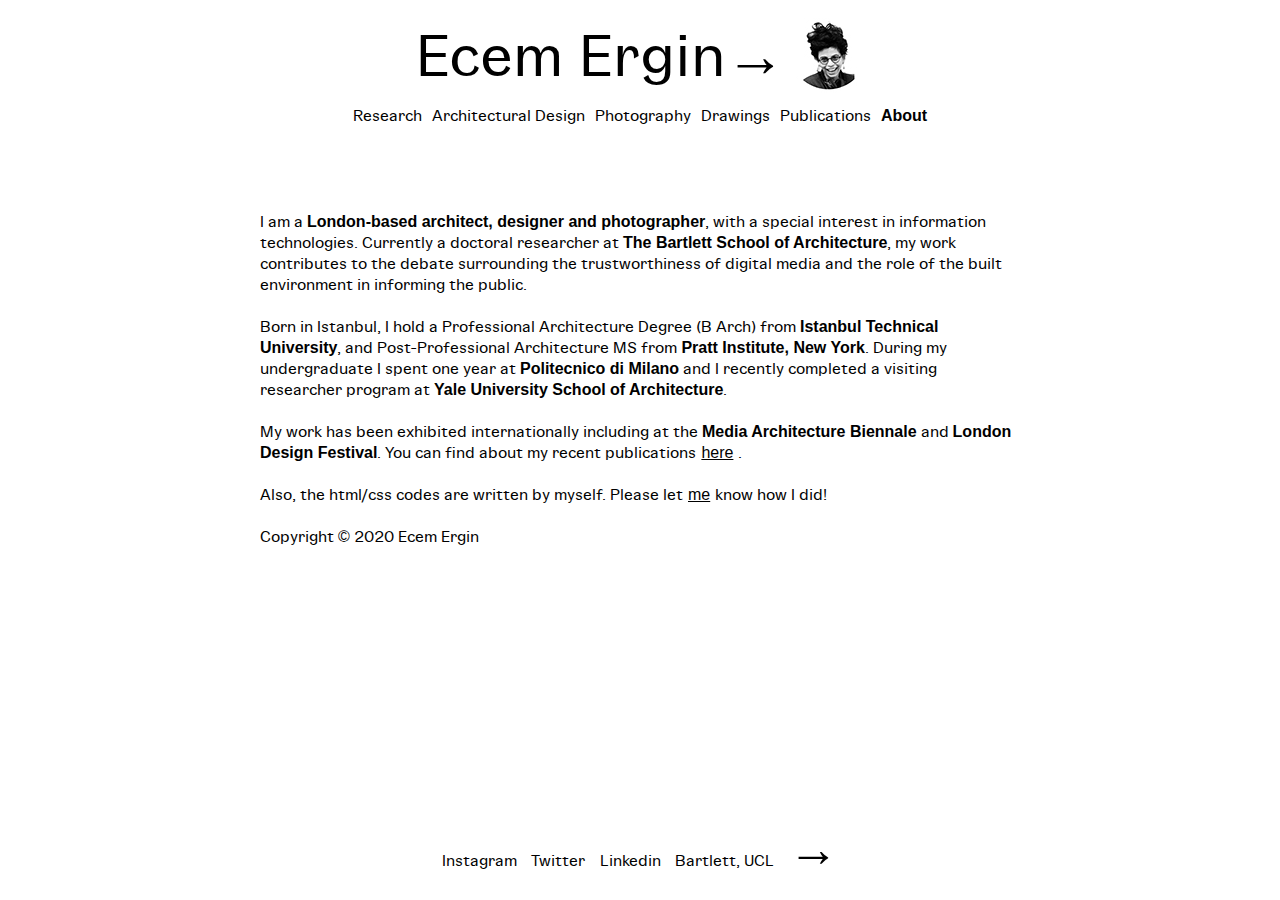
==== About.html @ 627b0d42 "Update About.html" ====
<!DOCTYPE html>
<html lang='en'>
  <head>
    <link rel="icon" type="image/gif/png" href="ecem_ergin.png">
    <meta charset='UTF-8'/>
    <title>Ecem Ergin</title>
    <link rel='stylesheet' href='styles_interior.css'/>
    <meta name="description" content="Ecem loves you">
  <meta name="keywords" content="Ecem Ergin, The Bartlett, Architecture">
  <meta name="author" content="Ecem Ergin">

<meta name="viewport" content="width=device-width, initial-scale=1.0">
  </head>
  <body>
<div class="page-container">
  <div class="content-wrap">
  <!--  <div class="copyright">
      <p>Copyright <span> 	&copy  </span>  2020 Ecem Ergin</p>
        </div>
        <div class="contact">
          <p> For prints please contact <a style='text-decoration: underline;'
            href="mailto:ecem.ergin.17@ucl.ac.uk?subject=feedback"> me</span></a> </p>
        </div>
        -->
    <div class='menu-container'>

       <div class='menu'>
         <div class="yazivefoto">
           <div class='login'>
               <a class="login" href="index.html"> Ecem Ergin&#8594; </a>
           </div>
           <div class="ecem">
             <a class="ecem" href='About.html'>
               <img src='ecem_ergin.jpg'>
             </a>
           </div>
         </div>

<div class="menu-items">

  <a class="item" href='Research.html' >Research</a>
  <a class="item" href='ArchDesign.html'>Architectural Design</a>
  <a class="item" href='Photography.html'>Photography</a>
  <a class="item" href='drawings.html'>Drawings</a>
 <a class="item" href='Publications.html'>Publications</a>
  <a class="item" href='About.html'>  <span style='font-weight: bold;'> About </span> </a>
  </div>
  </div>
  </div>

<div class="photo-grid-container">
<div class="bio">
<ul>
<li>
    I am a <b>London-based architect, designer and photographer</b>, with a special interest in information
    technologies. Currently a doctoral researcher at <b>The Bartlett School of Architecture</b>,
    my work contributes to the debate surrounding the trustworthiness of digital media
    and the role of the built environment in informing the public.
</br>
</br>
    Born in Istanbul, I hold a Professional Architecture Degree (B Arch)
     from <b>Istanbul Technical University</b>,
     and Post-Professional Architecture MS from <b>Pratt Institute, New York</b>.
     During my undergraduate I spent one year at <b>Politecnico di Milano</b> and I recently
     completed a visiting researcher program at <b>Yale University School of Architecture</b>.
<br>
<br>
     My work has been exhibited internationally including at the <b>Media Architecture Biennale</b>
     and <b>London Design Festival</b>. You can find about my recent publications<a style='text-decoration: underline;'href="Publications.html">here</span></a>.
<br>
<br>
</li>
<li>
 Also, the html/css codes are written by myself. Please let<a style='text-decoration: underline;'
   href="mailto:ecem.ergin.17@ucl.ac.uk?subject=feedback">me</span></a>know how I did!
   <br>
<br>
 Copyright <span> 	&copy  </span>  2020 Ecem Ergin
</li>
</ul>
</div>
</div>
</div>
<div class="footer-container">
<footer class="footer">
    <a class="item" href="http://www.instagram.com/art_ik_er" target="_blank">Instagram</a>
    <a class="item" href="https://twitter.com/ergin_ecem" target="_blank">Twitter</a>
    <a class="item" href="https://uk.linkedin.com/in/ecem-ergin-32a7b655" target="_blank">Linkedin</a>
    <a class="item"  href="https://www.ucl.ac.uk/bartlett/architecture/people/mphilphd-students/ecem-ergin"
     target="_blank">Bartlett, UCL</a>
    <a class="item" href="index.html"> <span style='font-size:50px;'>&#8594;</span> </a>
</footer>
</div>

<!---
  <address class="adres">

    The html and css codes were written by myself. Please let me know how I did:
    <i> ecem.ergin.17@ucl.ac.uk </i>

  </address>
-->

</div>

</body>
</html>
---- styles_interior.css ----
/* the whole page */

* {
  margin: 0;
  padding: 0;
  box-sizing: border-box;
  font-family: sans-serif;
}

::selection {
  background: lightgreen;
}

@font-face {
  font-family: 'gangster';
  src: url(fonts/gangstergrotesk-regular.woff);
  font-style: normal;
  font-weight: 100;
}
@font-face {
  font-family: 'gangster-bold';

  src: url(fonts/gangstergrotesk-bold.woff);
  font-style: normal;
  font-weight: 100;
}

html {
  font-family: "gangstergrotesk", "Bitstream Vera Serif", sans-serif;
}

a:link {
  color: black;
  text-decoration: none;
  padding: 5px;
}

a:visited{
  color: black;
  text-decoration: none;
  padding: 5px;
}

a:hover {
  background-color: lightgreen;
  padding: 5px;
}

 a:active {
  background-color: lightgreen;
  padding: 5px;
 }

.page-container{
  position: relative;
  min-height: 100vh;

}

.content-wrap {
  min-height: calc(100vh - 100px);
  padding-bottom: 100px;

}

.copyright {
font-family: gangster;
position: fixed;
left:0;
writing-mode: vertical-rl;
text-orientation: sideways-right;
padding-left: 5px;
top: 50%;
}

.contact {
  position: fixed;
  right:0;
  writing-mode: vertical-rl;
  text-orientation: sideways-right;
  padding-right: 5px;
  top: 50%;
}

ul {
  list-style-type: none;
}
li {
  font-family: gangster;
  z-index: -1;
    list-style-type: none;
}

em{
  font-size: 40px;
}
b.{
  font-family: gangster-bold;
}

p{
font-family: gangster;
  }

/* header */

.menu-container {
  color: black;
  background-color: none;  /* Blue */
  padding-top: 10px;
  padding-left: 0px;
  padding-right: 0px;
  display: flex;
  justify-content: space-between;
  overflow: hidden;
  max-width: 100%;
  flex-wrap: wrap;

}

.menu {
  max-width: 100%;
  width: 100vw;
  display: flex;
  justify-content: center;
  overflow: hidden;
  flex-wrap: wrap;
  text-decoration: none;
  flex-direction: column;

 padding-left: 20px;
 padding-right: 20px;
}

.menu-items {
  display: flex;
  flex-wrap: wrap;
  justify-content: center;
  text-decoration: none;
}

.item {
font-family: gangster;
padding: 10px;
}

a.item:link {
  text-decoration: none;
  color: black;
}

a.item:visited {
  text-decoration: none;
  color: black;
}

a.item:hover {
  text-decoration: none;
  color: black;
  background-color: lightgreen;
}

.yazivefoto {
  max-width: 100%;
  height: auto;
  margin: auto;
  padding-left: 20px;
  padding-right: 20px;
  display: flex;
  justify-content: center;
  align-self: center;
}

.ecem {
  display: flex;
  justify-content: center;
  max-width: 100%;
  height: auto;
  align-self: center;
  align-items: baseline;
}

a.ecem:link {
  border: 3px;
  border-color: black;
}

a.ecem:hover {
  border: 30px;
  border-color: lightgreen;
  content: url('bio.jpg');
}

.login {
  font-family: gangster;
  display: flex;
  justify-content: center;
  max-width: 100%;
  height: auto;
  align-self: center;
  align-items: baseline;
  font-size: 60px;
}

a.login:link {
  text-decoration: none;
  color: black;
}

a.login:visited {
  text-decoration: none;
  color: black;
}

a.login:hover {
  text-decoration: none;
  background-color: lightgreen;
}


/* body */

.bio {
  font-family: gangster;
  width: 800px;
  padding-top: 50px;
  padding-right: 20px;
  padding-left: 20px;
  height: auto;
  display: flex;
  justify-content: flex-start;
  font-style: normal;
}

.body-publications {
  display: flex;
  flex-wrap: wrap;
}

.image-publications {
display: flex;
flex-wrap: wrap;
}

.sideimage-container{
position: relative;
padding: 30px;
max-height: 500px;
max-width: 100%;
height: auto;
margin: auto;
}

.photo-grid-research {
  width: 100%;
  display: flex;
  justify-content: center;
  flex-wrap: wrap;
  flex-direction: row;
  align-items: center;
}

.photo-grid-item {
  margin: 5px;
  width: 299px;
  height: 299px;
  overflow: hidden;
}

.photo-grid-container {
  display: flex;
  justify-content: center;
  align-self: center;
  padding-bottom: 0px;
  overflow: hidden;

  padding-top: 30px;
}

.photo-grid {
  max-width: 100%;
  display: flex;
  justify-content: center;
  flex-wrap: wrap;
  flex-direction: row;
  align-self: center;
 }

.photo-grid-item {
  margin-top: 30px;
  margin: 5px;
  width: 299px;
  height: 299px;
  overflow: hidden;
}

.arrow-container {
  position: fixed;
  align-items: baseline;
  width: 100%;
  height: 100vh;
  padding: 10px;
}

.button {
  z-index: 3;
}

.w3-btn,.w3-button{
  position: relative;
  border:none;
  padding:30px 16px;
  vertical-align:middle;
  overflow:hidden;
  text-decoration:none;
  color:inherit;
  background-color:inherit;
  text-align:center;
  cursor:pointer;
  z-index: 3;
}

.w3-black,.w3-hover-black:hover{
  color:#fff!important;
  background-color:#000!important;
  z-index: 3;
}

.w3-display-right{
position:absolute;
top:30%;
right:0;
z-index: 3;
 margin-right: 0px;
}

.w3-display-left{
  position:absolute;
  top:30%;
  left:0;
  z-index: 3;
  margin-left: 0px;
}

.slide-container {
display: flex;
justify-content: space-around;
flex-wrap: wrap;

}

.mySlides{
display: flex;
justify-content: space-around;
max-width: 100%; /*or whatever you choose*/
height: auto;
margin: auto;
}

.mySlides img {
display: block;
margin: auto;
width: auto;
max-width: 100%;
height: auto;
max-height: 500px; /*actual image width*/
margin: auto; /*optional centering of image*/
z-index: -1;
}

.body-publications {
  display: flex;
  flex-wrap: wrap;
  justify-content: center;
  max-height: 400px;
}

.image-publications {
  display: flex;
  justify-content: center;
  flex-direction: row;
  max-width: 100%;
  padding-left: 30px;
  padding-right: 30px;
  height: auto;
  overflow: hidden;
  flex-shrink: 3;
}

.links {
  display: flex;
  justify-content: center;
  flex-direction: column;
  flex-wrap: wrap;
  align-items: left;
  padding: 20px;
  overflow: auto;
  margin-top: 10px;
  }

.research-container {
display: flex;
justify-content: space-around;
max-width: 100%;
height: auto;
margin: auto;
flex-wrap: wrap;
align-items: baseline;
flex-direction: column;
}

.figure {
display: flex;
justify-content: center;
max-width: 100%;
align-items: center;
height: auto;
margin: auto;
padding-left: 0px;
padding-right: 0px;
padding-bottom: 20px;
}

.explanation {
display: flex;
justify-content: space-around;
max-width: 100%;
max-width: 900px;
height: auto;
margin:auto;
flex-direction: column;
padding-left: 20px;
padding-right: 20px;
}

.explanation-design {
display: flex;
justify-content: space-around;
max-width: 100%;
max-width: 900px;
height: auto;
margin: auto;
flex-direction: row;
padding-left: 20px;
padding-right: 20px;
padding-bottom: 10px;
}

.arch-design {
display: flex;
justify-content: space-around;
max-width: 100%;
max-width: 600px;
height: auto;
margin: auto;
padding-left: 0px;
padding-right: 0px;
padding-top: 0px;
padding-bottom: 10px;
}




/* footer */
.footer-container {
  display: flex;
  flex-wrap: wrap;
  justify-content: center;

}

.footer {
  position: absolute;
  bottom: 0;
  width: 100%;
  text-align: center;
  height: 100px;
  flex-shrink: 0;
  padding-top: 20px;

}



.footer-item {
  display: flex;
  justify-content: center;
}

 .adres {
  display: inline-block;
  justify-content: center;
 }

 /* Mobile Styles */
 @media only screen and (max-width: 400px) {




 }

 /* Tablet Styles */
 @media only screen and (min-width: 401px) and (max-width: 960px) {
   body {

   }
 }

 /* Desktop Styles */
 @media only screen and (min-width: 961px) {
   body {

   }
 }
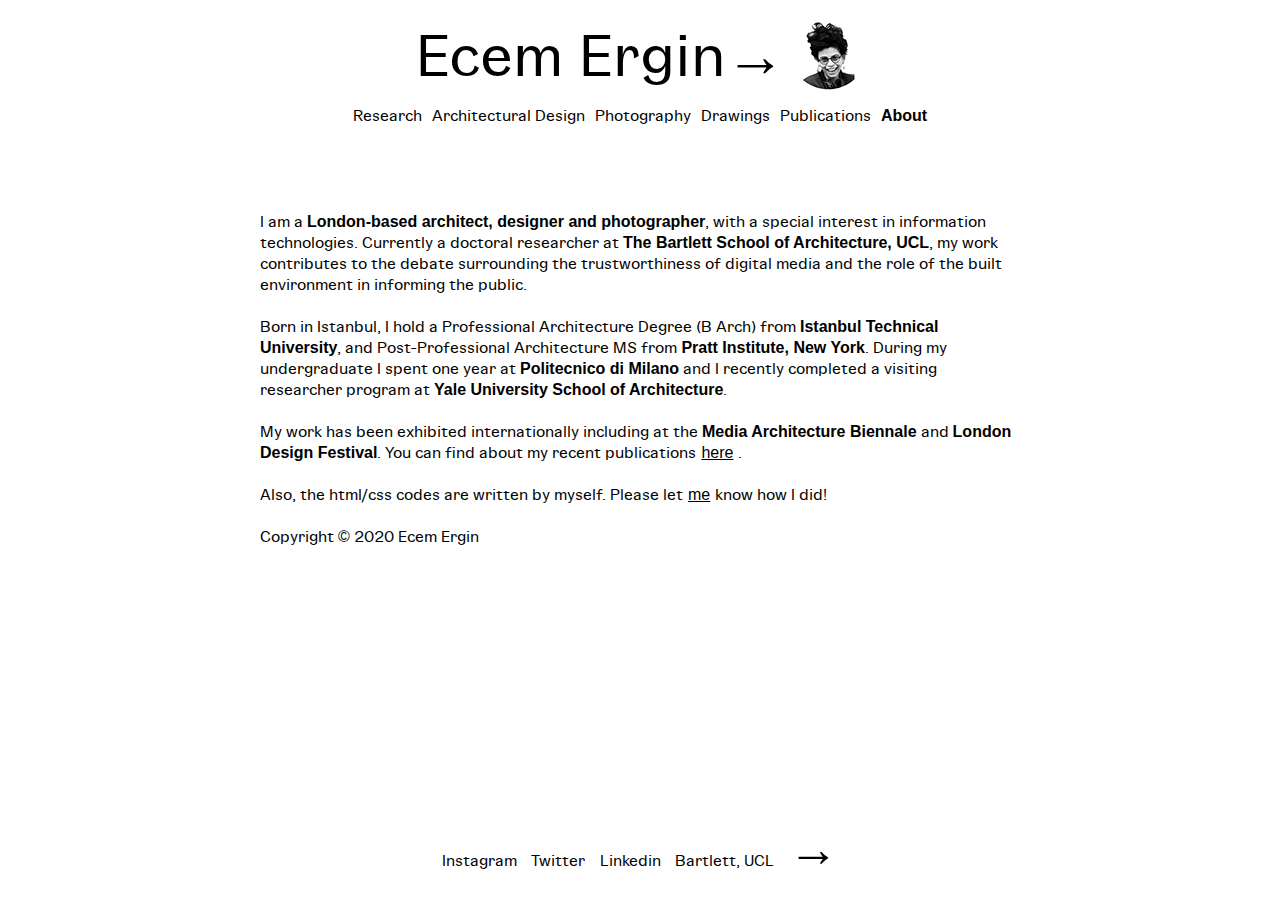
==== commit eec374d6: "Update About.html" ====
--- a/About.html
+++ b/About.html
@@ -53,7 +53,7 @@
 <ul>
 <li>
     I am a <b>London-based architect, designer and photographer</b>, with a special interest in information
-    technologies. Currently a doctoral researcher at <b>The Bartlett School of Architecture</b>,
+    technologies. Currently a doctoral researcher at <b>The Bartlett School of Architecture, UCL</b>,
     my work contributes to the debate surrounding the trustworthiness of digital media
     and the role of the built environment in informing the public.
 </br>
--- a/styles_interior.css
+++ b/styles_interior.css
@@ -498,15 +498,101 @@
  @media only screen and (max-width: 400px) {
 
 
-
-
+   .login {
+     font-family: gangster;
+     display: flex;
+     justify-content: center;
+     max-width: 100%;
+     height: auto;
+     align-self: center;
+     align-items: baseline;
+     font-size: 30px;
+   }
+
+   a.login:link {
+     text-decoration: none;
+     color: black;
+   }
+
+   a.login:visited {
+     text-decoration: none;
+     color: black;
+   }
+
+   a.login:hover {
+     text-decoration: none;
+     background-color: lightgreen;
+   }
+
+   .bio {
+     font-family: gangster;
+     width: 800px;
+     padding-top: 0px;
+     padding-right: 20px;
+     padding-left: 20px;
+     height: auto;
+     display: flex;
+     justify-content: flex-start;
+     font-style: normal;
+   }
+   .photo-grid-container {
+     display: flex;
+     justify-content: center;
+     align-self: center;
+     padding-bottom: 0px;
+     overflow: hidden;
+     padding-top: 0px;
+   }
  }
 
  /* Tablet Styles */
- @media only screen and (min-width: 401px) and (max-width: 960px) {
-   body {
-
-   }
+ @media only screen and (min-width: 401px) and (max-width: 1200px) {
+
+      .login {
+        font-family: gangster;
+        display: flex;
+        justify-content: center;
+        max-width: 100%;
+        height: auto;
+        align-self: center;
+        align-items: baseline;
+        font-size: 30px;
+      }
+
+      a.login:link {
+        text-decoration: none;
+        color: black;
+      }
+
+      a.login:visited {
+        text-decoration: none;
+        color: black;
+      }
+
+      a.login:hover {
+        text-decoration: none;
+        background-color: lightgreen;
+      }
+
+      .bio {
+        font-family: gangster;
+        width: 800px;
+        padding-top: 0px;
+        padding-right: 20px;
+        padding-left: 20px;
+        height: auto;
+        display: flex;
+        justify-content: flex-start;
+        font-style: normal;
+      }
+      .photo-grid-container {
+        display: flex;
+        justify-content: center;
+        align-self: center;
+        padding-bottom: 0px;
+        overflow: hidden;
+        padding-top: 0px;
+      }
  }
 
  /* Desktop Styles */
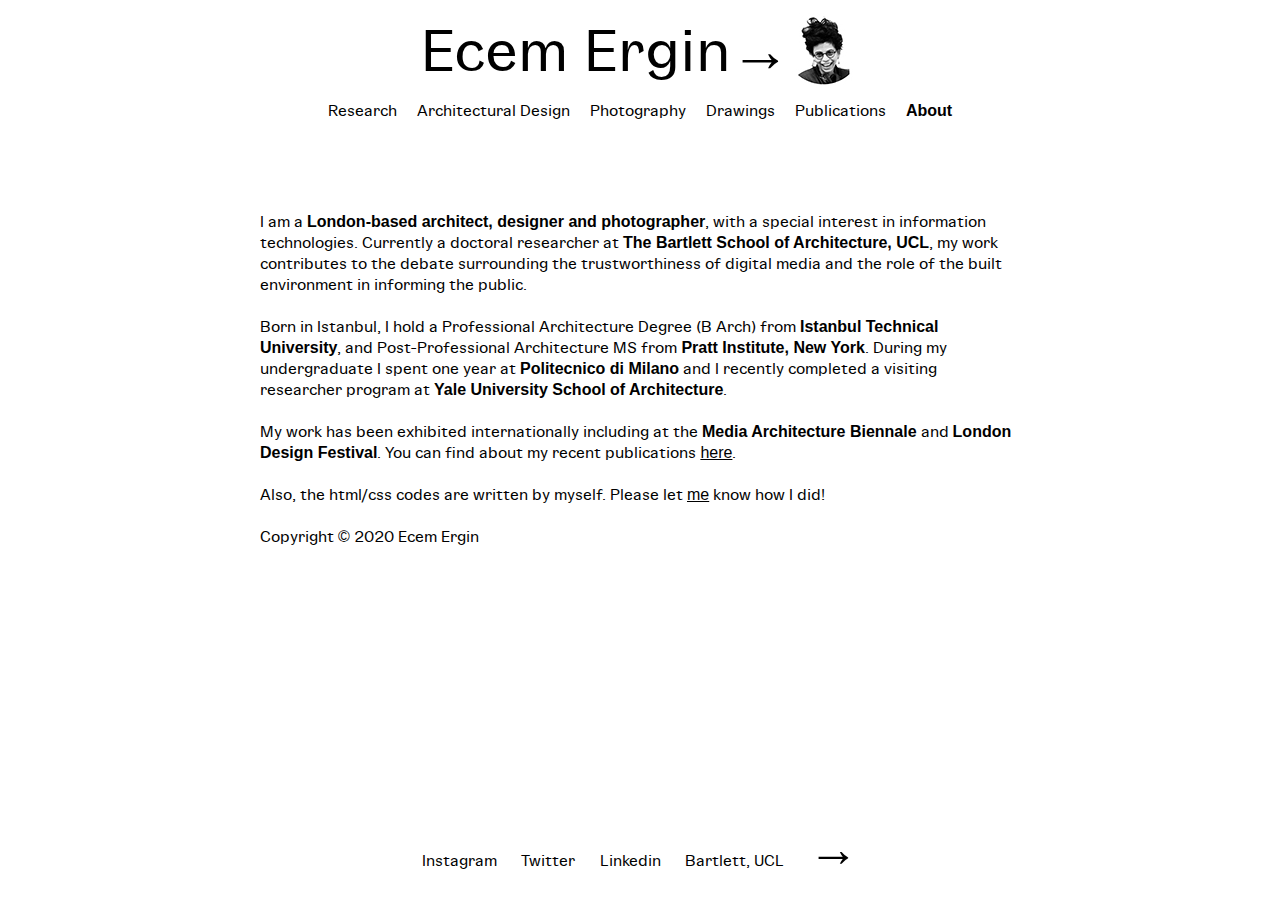
==== commit d34c581f: "yeni 20" ====
--- a/About.html
+++ b/About.html
@@ -66,13 +66,13 @@
 <br>
 <br>
      My work has been exhibited internationally including at the <b>Media Architecture Biennale</b>
-     and <b>London Design Festival</b>. You can find about my recent publications<a style='text-decoration: underline;'href="Publications.html">here</span></a>.
+     and <b>London Design Festival</b>. You can find about my recent publications <a class="in" style='text-decoration: underline; 'href="Publications.html">here</span></a>.
 <br>
 <br>
 </li>
 <li>
- Also, the html/css codes are written by myself. Please let<a style='text-decoration: underline;'
-   href="mailto:ecem.ergin.17@ucl.ac.uk?subject=feedback">me</span></a>know how I did!
+ Also, the html/css codes are written by myself. Please let <a class="in" style='text-decoration: underline;'
+   href="mailto:ecem.ergin.17@ucl.ac.uk?subject=feedback">me</span></a> know how I did!
    <br>
 <br>
  Copyright <span> 	&copy  </span>  2020 Ecem Ergin
--- a/styles_interior.css
+++ b/styles_interior.css
@@ -30,27 +30,52 @@
   font-family: "gangstergrotesk", "Bitstream Vera Serif", sans-serif;
 }
 
-a:link {
-  color: black;
-  text-decoration: none;
-  padding: 5px;
-}
-
-a:visited{
-  color: black;
-  text-decoration: none;
-  padding: 5px;
-}
-
-a:hover {
+
+a.links:link {
+  color: black;
+  text-decoration: none;
+
+}
+
+a.links:visited{
+  color: black;
+  text-decoration: none;
+
+}
+
+a.links:hover {
+
   background-color: lightgreen;
-  padding: 5px;
-}
-
- a:active {
-  background-color: lightgreen;
-  padding: 5px;
- }
+
+}
+
+ a.links:active {
+  background-color: lightgreen ;
+
+ }
+
+ a.links-main:link {
+   color: black;
+   text-decoration: none;
+
+ }
+
+ a.links-main:visited{
+   color: black;
+   text-decoration: none;
+
+ }
+
+ a.links-main:hover {
+
+   background-color: none;
+
+ }
+
+  a.links-main:active {
+   background-color: none ;
+
+  }
 
 .page-container{
   position: relative;
@@ -71,7 +96,7 @@
 writing-mode: vertical-rl;
 text-orientation: sideways-right;
 padding-left: 5px;
-top: 50%;
+bottom: 10%;
 }
 
 .contact {
@@ -80,7 +105,7 @@
   writing-mode: vertical-rl;
   text-orientation: sideways-right;
   padding-right: 5px;
-  top: 50%;
+  bottom: 10%;
 }
 
 ul {
@@ -203,6 +228,29 @@
   font-size: 60px;
 }
 
+.in {
+  padding: none;
+}
+
+a.in:link {
+  text-decoration: none;
+  color: black;
+}
+
+a.in:visited {
+  text-decoration: none;
+  color: black;
+}
+
+a.in:hover {
+  text-decoration: none;
+  background-color: lightgreen;
+}
+a.in:hover {
+  text-decoration: none;
+  background-color: lightgreen;
+}
+
 a.login:link {
   text-decoration: none;
   color: black;
@@ -217,7 +265,6 @@
   text-decoration: none;
   background-color: lightgreen;
 }
-
 
 /* body */
 
@@ -233,6 +280,16 @@
   font-style: normal;
 }
 
+.photo-instagram {
+  position: relative;
+  margin: : 0 auto;
+  padding-left: 10px;
+  padding-right: 10px;
+  padding-bottom: 10px;
+
+}
+
+
 .body-publications {
   display: flex;
   flex-wrap: wrap;
@@ -274,9 +331,11 @@
   align-self: center;
   padding-bottom: 0px;
   overflow: hidden;
-
+flex-wrap: wrap;
   padding-top: 30px;
 }
+
+
 
 .photo-grid {
   max-width: 100%;
@@ -287,8 +346,66 @@
   align-self: center;
  }
 
+ .photo-grid-container-main {
+   display: flex;
+   justify-content: center;
+   align-self: center;
+   padding-bottom: 0px;
+   overflow: hidden;
+   flex-wrap: wrap;
+   max-width: 100%;
+   height: auto;
+   margin: auto;
+   flex-direction: row;
+ }
+
+ .photo-grid-main {
+   padding-top: 30px;
+   max-width: 100%;
+   height: auto;
+   display: flex;
+   justify-content: center;
+   flex-wrap: wrap;
+   flex-direction: row;
+   align-self: center;
+  }
+
+  .photo-grid-item-main {
+
+     max-width: 100%;
+   height: auto;
+   display: flex;
+   justify-content: center;
+   flex-wrap: wrap;
+   flex-direction: row;
+   align-self: center;
+    overflow: hidden;
+  }
+
+
+.photo-grid-item-main img {
+   max-width: 100%;
+   height: auto;
+  overflow: hidden;
+}
+
+a.photo-grid-item-main-1:hover {
+     content: url('duvar.jpg');
+}
+a.photo-grid-item-main-2:hover {
+     content: url('proje1.jpg');
+}
+a.photo-grid-item-main-3:hover {
+     content: url('Photography.jpg');
+}
+
+a.photo-grid-item-main-4:hover {
+     content: url('harfler3.jpg');
+}
+
 .photo-grid-item {
   margin-top: 30px;
+
   margin: 5px;
   width: 299px;
   height: 299px;
@@ -394,7 +511,7 @@
   flex-direction: column;
   flex-wrap: wrap;
   align-items: left;
-  padding: 20px;
+  padding: 10px;
   overflow: auto;
   margin-top: 10px;
   }
@@ -494,6 +611,10 @@
   justify-content: center;
  }
 
+.copyright-bottom {
+  padding-top: 10px;
+}
+
  /* Mobile Styles */
  @media only screen and (max-width: 400px) {
 
@@ -527,7 +648,7 @@
    .bio {
      font-family: gangster;
      width: 800px;
-     padding-top: 0px;
+     padding-top: 10px;
      padding-right: 20px;
      padding-left: 20px;
      height: auto;
@@ -541,8 +662,69 @@
      align-self: center;
      padding-bottom: 0px;
      overflow: hidden;
-     padding-top: 0px;
-   }
+     padding-top: 10px;
+   }
+
+   .photo-grid-container-main {
+       padding-top: 20px;
+     display: flex;
+     justify-content: space-around;
+     align-self: center ;
+     padding-bottom: 0px;
+     overflow: hidden;
+     flex-wrap: wrap;
+     max-width: 100%;
+     height: auto;
+     flex-direction: row;
+     align-content: center;
+
+   }
+
+   .photo-grid-main {
+    width: 50%;
+    height: auto;
+display: flex;
+flex-wrap: wrap;
+flex-direction: column;
+overflow: hidden;
+justify-content: space-around;
+    }
+
+    .photo-grid-item-main {
+       max-width: 100%;
+     height: auto;
+     display: flex;
+     justify-content: flex-start;
+     flex-wrap: wrap;
+     flex-direction: row;
+     align-self: center;
+      overflow: hidden;
+    }
+
+   .photo-grid-item-main img {
+      max-width: 100%;
+      height: auto;
+     overflow: hidden;
+   }
+   .photo-grid-item-main img:hover {
+      max-width: 100%;
+      height: auto;
+     overflow: hidden;
+}
+a.photo-grid-item-main:hover {
+
+     content: url('Photograph2.jpg');
+}
+
+   .photo-instagram {
+     position: relative;
+     margin: : 0 auto;
+     padding-left: 10px;
+     padding-right: 10px;
+     padding-bottom: 10px;
+       font-size: 12px;
+   }
+
  }
 
  /* Tablet Styles */
@@ -556,7 +738,7 @@
         height: auto;
         align-self: center;
         align-items: baseline;
-        font-size: 30px;
+        font-size: 40px;
       }
 
       a.login:link {
@@ -577,7 +759,7 @@
       .bio {
         font-family: gangster;
         width: 800px;
-        padding-top: 0px;
+        padding-top: 20px;
         padding-right: 20px;
         padding-left: 20px;
         height: auto;
@@ -591,8 +773,87 @@
         align-self: center;
         padding-bottom: 0px;
         overflow: hidden;
-        padding-top: 0px;
-      }
+        padding-top: 10px;
+
+      }
+      .photo-grid-container-main {
+          padding-top: 10px;
+        display: flex;
+        justify-content: center;
+        align-self: center ;
+        padding-bottom: 0px;
+        overflow: hidden;
+        flex-wrap: wrap;
+        max-width: 100%;
+        height: auto;
+        flex-direction: row;
+        align-content: center;
+
+      }
+
+      .photo-grid-main {
+       max-width: 50%;
+       height: auto;
+   display: flex;
+   flex-wrap: wrap;
+   flex-direction: column;
+   overflow: hidden;
+   justify-content: space-around;
+   align-content: center;
+   align-self: center;
+       }
+
+       .photo-grid-item-main {
+          max-width: 100%;
+        height: auto;
+        display: flex;
+        justify-content: space-around;
+        flex-wrap: wrap;
+        flex-direction: row;
+        align-self: center;
+         overflow: hidden;
+       }
+
+
+     .photo-grid-item-main img {
+        max-width: 100%;
+        height: auto;
+       overflow: hidden;
+     }
+
+
+
+
+      .photo-instagram {
+        position: relative;
+        margin: : 0 auto;
+        padding-left: 10px;
+        padding-right: 10px;
+        padding-bottom: 10px;
+          font-size: 12px;
+      }
+      a.links-main:link {
+        color: black;
+        text-decoration: none;
+
+      }
+
+      a.links-main:visited{
+        color: black;
+        text-decoration: none;
+
+      }
+
+      a.links-main:hover {
+
+        background-color: none;
+
+      }
+
+       a.links-main:active {
+        background-color: none ;
+
+       }
  }
 
  /* Desktop Styles */
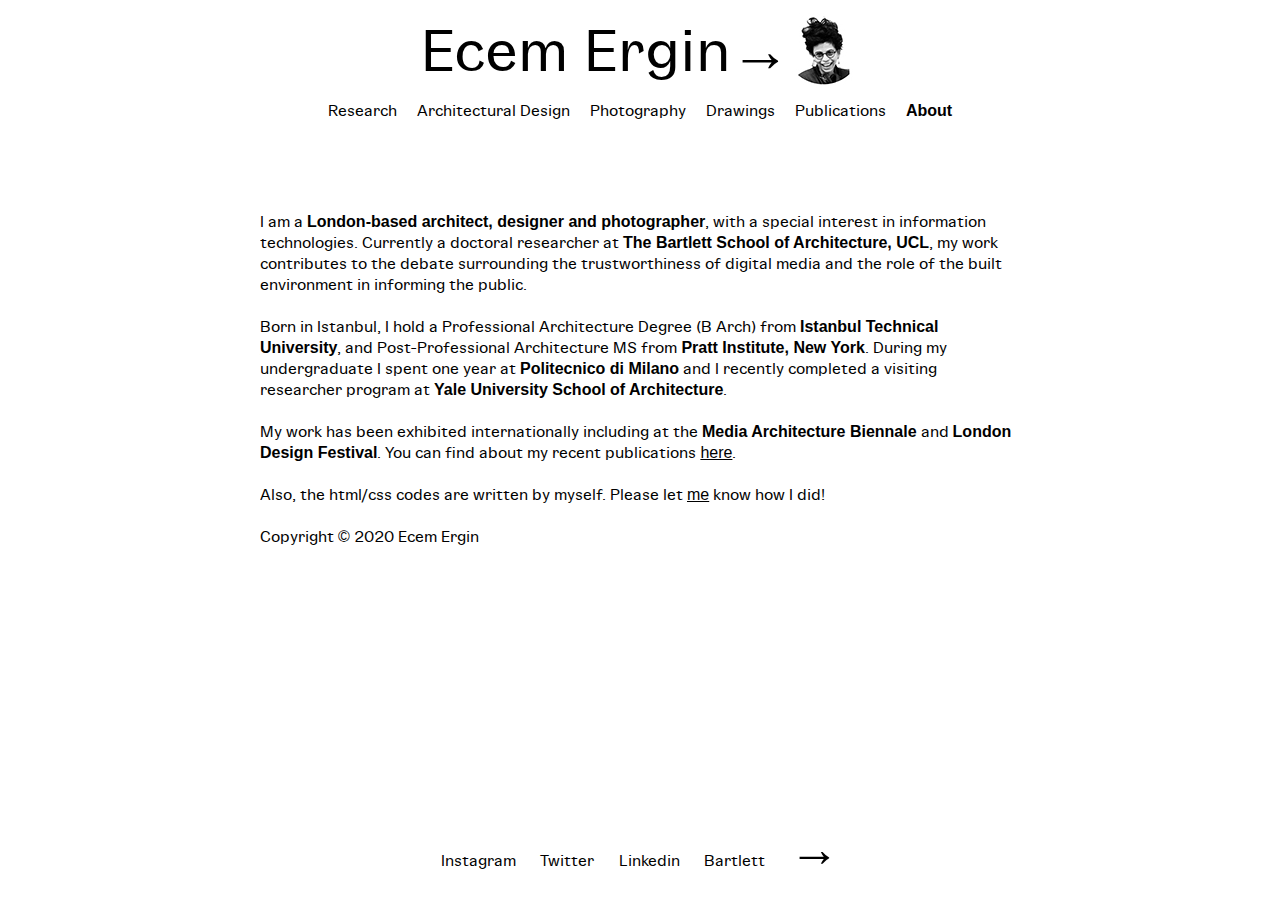
==== commit c49c2b89: "Update About.html" ====
--- a/About.html
+++ b/About.html
@@ -87,7 +87,7 @@
     <a class="item" href="https://twitter.com/ergin_ecem" target="_blank">Twitter</a>
     <a class="item" href="https://uk.linkedin.com/in/ecem-ergin-32a7b655" target="_blank">Linkedin</a>
     <a class="item"  href="https://www.ucl.ac.uk/bartlett/architecture/people/mphilphd-students/ecem-ergin"
-     target="_blank">Bartlett, UCL</a>
+     target="_blank">Bartlett</a>
     <a class="item" href="index.html"> <span style='font-size:50px;'>&#8594;</span> </a>
 </footer>
 </div>
--- a/styles_interior.css
+++ b/styles_interior.css
@@ -706,15 +706,21 @@
       height: auto;
      overflow: hidden;
    }
-   .photo-grid-item-main img:hover {
-      max-width: 100%;
-      height: auto;
-     overflow: hidden;
-}
-a.photo-grid-item-main:hover {
-
-     content: url('Photograph2.jpg');
-}
+
+a.photo-grid-item-main-1:hover {
+     content: url('duvar.jpg');
+}
+a.photo-grid-item-main-2:hover {
+     content: url('proje1.jpg');
+}
+a.photo-grid-item-main-3:hover {
+     content: url('Photography.jpg');
+}
+
+a.photo-grid-item-main-4:hover {
+     content: url('harfler3.jpg');
+}
+
 
    .photo-instagram {
      position: relative;
@@ -821,6 +827,19 @@
        overflow: hidden;
      }
 
+     a.photo-grid-item-main-1:hover {
+          content: url('duvar.jpg');
+     }
+     a.photo-grid-item-main-2:hover {
+          content: url('proje1.jpg');
+     }
+     a.photo-grid-item-main-3:hover {
+          content: url('Photography.jpg');
+     }
+
+     a.photo-grid-item-main-4:hover {
+          content: url('harfler3.jpg');
+     }
 
 
 
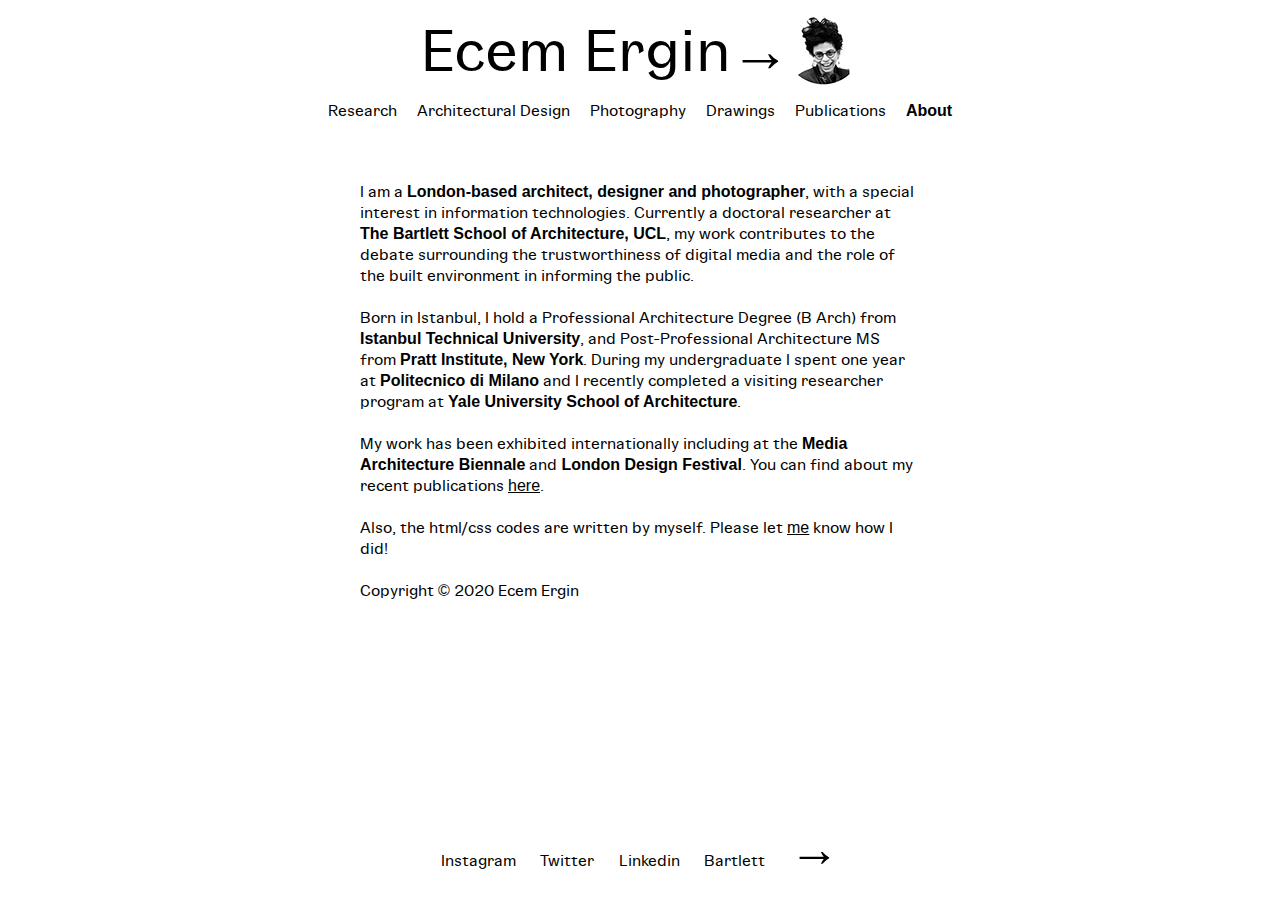
==== commit 5db381de: "yeni son 3" ====
--- a/About.html
+++ b/About.html
@@ -83,7 +83,7 @@
 </div>
 <div class="footer-container">
 <footer class="footer">
-    <a class="item" href="http://www.instagram.com/art_ik_er" target="_blank">Instagram</a>
+    <a class="item" href="https://www.instagram.com/art_ik_er" target="_blank">Instagram</a>
     <a class="item" href="https://twitter.com/ergin_ecem" target="_blank">Twitter</a>
     <a class="item" href="https://uk.linkedin.com/in/ecem-ergin-32a7b655" target="_blank">Linkedin</a>
     <a class="item"  href="https://www.ucl.ac.uk/bartlett/architecture/people/mphilphd-students/ecem-ergin"
--- a/styles_interior.css
+++ b/styles_interior.css
@@ -86,8 +86,9 @@
 .content-wrap {
   min-height: calc(100vh - 100px);
   padding-bottom: 100px;
-
 }
+
+
 
 .copyright {
 font-family: gangster;
@@ -128,547 +129,260 @@
 font-family: gangster;
   }
 
-/* header */
-
-.menu-container {
-  color: black;
-  background-color: none;  /* Blue */
-  padding-top: 10px;
-  padding-left: 0px;
-  padding-right: 0px;
-  display: flex;
-  justify-content: space-between;
-  overflow: hidden;
-  max-width: 100%;
-  flex-wrap: wrap;
-
-}
-
-.menu {
-  max-width: 100%;
-  width: 100vw;
-  display: flex;
-  justify-content: center;
-  overflow: hidden;
-  flex-wrap: wrap;
-  text-decoration: none;
-  flex-direction: column;
-
- padding-left: 20px;
- padding-right: 20px;
-}
-
-.menu-items {
-  display: flex;
-  flex-wrap: wrap;
-  justify-content: center;
-  text-decoration: none;
-}
-
-.item {
-font-family: gangster;
-padding: 10px;
-}
-
-a.item:link {
-  text-decoration: none;
-  color: black;
-}
-
-a.item:visited {
-  text-decoration: none;
-  color: black;
-}
-
-a.item:hover {
-  text-decoration: none;
-  color: black;
-  background-color: lightgreen;
-}
-
-.yazivefoto {
-  max-width: 100%;
-  height: auto;
-  margin: auto;
-  padding-left: 20px;
-  padding-right: 20px;
-  display: flex;
-  justify-content: center;
-  align-self: center;
-}
-
-.ecem {
-  display: flex;
-  justify-content: center;
-  max-width: 100%;
-  height: auto;
-  align-self: center;
-  align-items: baseline;
-}
-
-a.ecem:link {
-  border: 3px;
-  border-color: black;
-}
-
-a.ecem:hover {
-  border: 30px;
-  border-color: lightgreen;
-  content: url('bio.jpg');
-}
-
-.login {
-  font-family: gangster;
-  display: flex;
-  justify-content: center;
-  max-width: 100%;
-  height: auto;
-  align-self: center;
-  align-items: baseline;
-  font-size: 60px;
-}
-
-.in {
-  padding: none;
-}
-
-a.in:link {
-  text-decoration: none;
-  color: black;
-}
-
-a.in:visited {
-  text-decoration: none;
-  color: black;
-}
-
-a.in:hover {
-  text-decoration: none;
-  background-color: lightgreen;
-}
-a.in:hover {
-  text-decoration: none;
-  background-color: lightgreen;
-}
-
-a.login:link {
-  text-decoration: none;
-  color: black;
-}
-
-a.login:visited {
-  text-decoration: none;
-  color: black;
-}
-
-a.login:hover {
-  text-decoration: none;
-  background-color: lightgreen;
-}
-
-/* body */
-
-.bio {
-  font-family: gangster;
-  width: 800px;
-  padding-top: 50px;
-  padding-right: 20px;
-  padding-left: 20px;
-  height: auto;
-  display: flex;
-  justify-content: flex-start;
-  font-style: normal;
-}
-
-.photo-instagram {
-  position: relative;
-  margin: : 0 auto;
-  padding-left: 10px;
-  padding-right: 10px;
-  padding-bottom: 10px;
-
-}
-
-
-.body-publications {
-  display: flex;
-  flex-wrap: wrap;
-}
-
-.image-publications {
-display: flex;
-flex-wrap: wrap;
-}
-
-.sideimage-container{
-position: relative;
-padding: 30px;
-max-height: 500px;
-max-width: 100%;
-height: auto;
-margin: auto;
-}
-
-.photo-grid-research {
-  width: 100%;
-  display: flex;
-  justify-content: center;
-  flex-wrap: wrap;
-  flex-direction: row;
-  align-items: center;
-}
-
-.photo-grid-item {
-  margin: 5px;
-  width: 299px;
-  height: 299px;
-  overflow: hidden;
-}
-
-.photo-grid-container {
-  display: flex;
-  justify-content: center;
-  align-self: center;
-  padding-bottom: 0px;
-  overflow: hidden;
-flex-wrap: wrap;
-  padding-top: 30px;
-}
-
-
-
-.photo-grid {
-  max-width: 100%;
-  display: flex;
-  justify-content: center;
-  flex-wrap: wrap;
-  flex-direction: row;
-  align-self: center;
- }
-
- .photo-grid-container-main {
-   display: flex;
-   justify-content: center;
-   align-self: center;
-   padding-bottom: 0px;
-   overflow: hidden;
-   flex-wrap: wrap;
-   max-width: 100%;
-   height: auto;
-   margin: auto;
-   flex-direction: row;
- }
-
- .photo-grid-main {
-   padding-top: 30px;
-   max-width: 100%;
-   height: auto;
-   display: flex;
-   justify-content: center;
-   flex-wrap: wrap;
-   flex-direction: row;
-   align-self: center;
-  }
-
-  .photo-grid-item-main {
-
-     max-width: 100%;
-   height: auto;
-   display: flex;
-   justify-content: center;
-   flex-wrap: wrap;
-   flex-direction: row;
-   align-self: center;
-    overflow: hidden;
-  }
-
-
-.photo-grid-item-main img {
-   max-width: 100%;
-   height: auto;
-  overflow: hidden;
-}
-
-a.photo-grid-item-main-1:hover {
-     content: url('duvar.jpg');
-}
-a.photo-grid-item-main-2:hover {
-     content: url('proje1.jpg');
-}
-a.photo-grid-item-main-3:hover {
-     content: url('Photography.jpg');
-}
-
-a.photo-grid-item-main-4:hover {
-     content: url('harfler3.jpg');
-}
-
-.photo-grid-item {
-  margin-top: 30px;
-
-  margin: 5px;
-  width: 299px;
-  height: 299px;
-  overflow: hidden;
-}
-
-.arrow-container {
-  position: fixed;
-  align-items: baseline;
-  width: 100%;
-  height: 100vh;
-  padding: 10px;
-}
-
-.button {
-  z-index: 3;
-}
-
-.w3-btn,.w3-button{
-  position: relative;
-  border:none;
-  padding:30px 16px;
-  vertical-align:middle;
-  overflow:hidden;
-  text-decoration:none;
-  color:inherit;
-  background-color:inherit;
-  text-align:center;
-  cursor:pointer;
-  z-index: 3;
-}
-
-.w3-black,.w3-hover-black:hover{
-  color:#fff!important;
-  background-color:#000!important;
-  z-index: 3;
-}
-
-.w3-display-right{
-position:absolute;
-top:30%;
-right:0;
-z-index: 3;
- margin-right: 0px;
-}
-
-.w3-display-left{
-  position:absolute;
-  top:30%;
-  left:0;
-  z-index: 3;
-  margin-left: 0px;
-}
-
-.slide-container {
-display: flex;
-justify-content: space-around;
-flex-wrap: wrap;
-
-}
-
-.mySlides{
-display: flex;
-justify-content: space-around;
-max-width: 100%; /*or whatever you choose*/
-height: auto;
-margin: auto;
-}
-
-.mySlides img {
-display: block;
-margin: auto;
-width: auto;
-max-width: 100%;
-height: auto;
-max-height: 500px; /*actual image width*/
-margin: auto; /*optional centering of image*/
-z-index: -1;
-}
-
-.body-publications {
-  display: flex;
-  flex-wrap: wrap;
-  justify-content: center;
-  max-height: 400px;
-}
-
-.image-publications {
-  display: flex;
-  justify-content: center;
-  flex-direction: row;
-  max-width: 100%;
-  padding-left: 30px;
-  padding-right: 30px;
-  height: auto;
-  overflow: hidden;
-  flex-shrink: 3;
-}
-
-.links {
-  display: flex;
-  justify-content: center;
-  flex-direction: column;
-  flex-wrap: wrap;
-  align-items: left;
-  padding: 10px;
-  overflow: auto;
-  margin-top: 10px;
-  }
-
-.research-container {
-display: flex;
-justify-content: space-around;
-max-width: 100%;
-height: auto;
-margin: auto;
-flex-wrap: wrap;
-align-items: baseline;
-flex-direction: column;
-}
-
-.figure {
-display: flex;
-justify-content: center;
-max-width: 100%;
-align-items: center;
-height: auto;
-margin: auto;
-padding-left: 0px;
-padding-right: 0px;
-padding-bottom: 20px;
-}
-
-.explanation {
-display: flex;
-justify-content: space-around;
-max-width: 100%;
-max-width: 900px;
-height: auto;
-margin:auto;
-flex-direction: column;
-padding-left: 20px;
-padding-right: 20px;
-}
-
-.explanation-design {
-display: flex;
-justify-content: space-around;
-max-width: 100%;
-max-width: 900px;
-height: auto;
-margin: auto;
-flex-direction: row;
-padding-left: 20px;
-padding-right: 20px;
-padding-bottom: 10px;
-}
-
-.arch-design {
-display: flex;
-justify-content: space-around;
-max-width: 100%;
-max-width: 600px;
-height: auto;
-margin: auto;
-padding-left: 0px;
-padding-right: 0px;
-padding-top: 0px;
-padding-bottom: 10px;
-}
-
-
-
-
-/* footer */
-.footer-container {
-  display: flex;
-  flex-wrap: wrap;
-  justify-content: center;
-
-}
-
-.footer {
-  position: absolute;
-  bottom: 0;
-  width: 100%;
-  text-align: center;
-  height: 100px;
-  flex-shrink: 0;
-  padding-top: 20px;
-
-}
-
-
-
-.footer-item {
-  display: flex;
-  justify-content: center;
-}
-
- .adres {
-  display: inline-block;
-  justify-content: center;
- }
-
-.copyright-bottom {
-  padding-top: 10px;
-}
-
- /* Mobile Styles */
- @media only screen and (max-width: 400px) {
-
-
-   .login {
-     font-family: gangster;
+
+
+
+  /* Mobile Styles */
+  @media only screen and (max-width: 350px) {
+
+
+
+
+    .menu-container {
+      color: black;
+      background-color: none;  /* Blue */
+      padding-top: 10px;
+      padding-left: 0px;
+      padding-right: 0px;
+      display: flex;
+      justify-content: space-between;
+      overflow: hidden;
+      max-width: 100%;
+      flex-wrap: wrap;
+
+    }
+
+    .menu {
+      max-width: 100%;
+      width: 100vw;
+      display: flex;
+      justify-content: center;
+      overflow: hidden;
+      flex-wrap: wrap;
+      text-decoration: none;
+      flex-direction: column;
+
+     padding-left: 20px;
+     padding-right: 20px;
+    }
+
+    .menu-items {
+      display: flex;
+      flex-wrap: wrap;
+      justify-content: center;
+      text-decoration: none;
+    }
+
+    .item {
+    font-family: gangster;
+    padding: 10px;
+    }
+
+    a.item:link {
+      text-decoration: none;
+      color: black;
+    }
+
+    a.item:visited {
+      text-decoration: none;
+      color: black;
+    }
+
+    a.item:hover {
+      text-decoration: none;
+      color: black;
+      background-color: lightgreen;
+    }
+
+    .yazivefoto {
+      max-width: 100%;
+      height: auto;
+      margin: auto;
+      padding-left: 0px;
+      padding-right: 0px;
+      display: flex;
+      justify-content: center;
+      align-self: center;
+    }
+
+    .ecem {
+      display: flex;
+      justify-content: center;
+      max-width: 100%;
+      height: auto;
+      align-self: center;
+      align-items: baseline;
+    }
+
+    a.ecem:link {
+      border: 0px;
+      border-color: black;
+    }
+
+    a.ecem:hover {
+      background-color: lightgreen
+      }
+
+    .login {
+      font-family: gangster;
+      display: flex;
+      justify-content: center;
+      max-width: 100%;
+      height: auto;
+      align-self: center;
+      align-items: baseline;
+      font-size: 25px;
+    }
+    a.login:link {
+      text-decoration: none;
+      color: black;
+    }
+    a.login:visited {
+      text-decoration: none;
+      color: black;
+    }
+    a.login:hover {
+      text-decoration: none;
+      background-color: lightgreen;
+    }
+   .bio {
+      font-family: gangster;
+      width: 800px;
+      padding-top: 10px;
+      padding-right: 20px;
+      padding-left: 20px;
+      height: auto;
+      display: flex;
+      justify-content: flex-start;
+      font-style: normal;
+    }
+
+    .Photography{
+      padding-left: 20px;
+      padding-right: 20px;
+      max-width: 100%;
+    }
+    .photo-instagram {
+      position: relative;
+      margin: : 0 auto;
+      padding-left: 10px;
+      padding-right: 10px;
+      padding-bottom: 10px;
+       font-size: 12px;
+
+    }
+    .in {
+      padding: none;
+    }
+
+    a.in:link {
+      text-decoration: none;
+      color: black;
+    }
+
+    a.in:visited {
+      text-decoration: none;
+      color: black;
+    }
+
+    a.in:hover {
+      text-decoration: none;
+      background-color: lightgreen;
+    }
+    a.in:hover {
+      text-decoration: none;
+      background-color: lightgreen;
+    }
+
+
+       .body-publications {
+         display: flex;
+         flex-wrap: wrap;
+       }
+
+       .image-publications {
+       display: flex;
+       flex-wrap: wrap;
+       }
+
+       .sideimage-container{
+       position: relative;
+       padding: 30px;
+       max-height: 500px;
+       max-width: 100%;
+       height: auto;
+       margin: auto;
+       }
+
+       .photo-grid-research {
+         width: 100%;
+         display: flex;
+         justify-content: center;
+         flex-wrap: wrap;
+         flex-direction: row;
+         align-items: center;
+       }
+
+       .photo-grid-item {
+         margin: 5px;
+         width: 299px;
+         height: 299px;
+         overflow: hidden;
+       }
+
+       .photo-grid-container {
+         display: flex;
+         justify-content: center;
+         align-self: center;
+         padding-bottom: 0px;
+         overflow: hidden;
+       flex-wrap: wrap;
+         padding-top: 30px;
+       }
+
+
+
+       .photo-grid {
+         max-width: 100%;
+         display: flex;
+         justify-content: center;
+         flex-wrap: wrap;
+         flex-direction: row;
+         align-self: center;
+        }
+   .photo-grid-container {
+      display: flex;
+      justify-content: center;
+      align-self: center;
+      padding-bottom: 0px;
+      overflow: hidden;
+      padding-top: 0px;
+    }
+   .photo-grid-container-main {
+        padding-top: 0px;
+      display: flex;
+      justify-content: center;
+      align-self: center ;
+      padding-bottom: 0px;
+      overflow: hidden;
+      flex-wrap: wrap;
+      max-width: 100%;
+      height: auto;
+      flex-direction: row;
+      align-content: center;
+
+    }
+
+
+
+    .photo-grid-container-main {
+         display: none;
+     }
+
+     .photo-grid-container-main-mobile {
+       padding-top: 0px;
      display: flex;
      justify-content: center;
-     max-width: 100%;
-     height: auto;
-     align-self: center;
-     align-items: baseline;
-     font-size: 30px;
-   }
-
-   a.login:link {
-     text-decoration: none;
-     color: black;
-   }
-
-   a.login:visited {
-     text-decoration: none;
-     color: black;
-   }
-
-   a.login:hover {
-     text-decoration: none;
-     background-color: lightgreen;
-   }
-
-   .bio {
-     font-family: gangster;
-     width: 800px;
-     padding-top: 10px;
-     padding-right: 20px;
-     padding-left: 20px;
-     height: auto;
-     display: flex;
-     justify-content: flex-start;
-     font-style: normal;
-   }
-   .photo-grid-container {
-     display: flex;
-     justify-content: center;
-     align-self: center;
-     padding-bottom: 0px;
-     overflow: hidden;
-     padding-top: 10px;
-   }
-
-   .photo-grid-container-main {
-       padding-top: 20px;
-     display: flex;
-     justify-content: space-around;
      align-self: center ;
      padding-bottom: 0px;
      overflow: hidden;
@@ -678,49 +392,906 @@
      flex-direction: row;
      align-content: center;
 
-   }
+     }
 
    .photo-grid-main {
-    width: 50%;
+      width: 50%;
+      height: auto;
+     display: flex;
+     flex-wrap: wrap;
+      overflow: visible;
+      justify-content: space-around;
+   }
+   .photo-grid-item-main {
+
+ max-width: 100%;
+ height: auto;
+     overflow: visible;
+   }
+
+   a.photo-grid-item-main  {
+   max-width: 100%;
+   height: auto;
+   object-position: top;
+   object-fit: scale-down;
+   }
+
+ a.photo-grid-item-main img {
+ max-width: 100%;
+ height: auto;
+ object-position: top;
+ object-fit: scale-down;
+ }
+
+
+
+
+    .photo-grid-item {
+      margin-top: 30px;
+
+      margin: 5px;
+      width: 299px;
+      height: 299px;
+      overflow: hidden;
+    }
+
+    .arrow-container {
+      position: fixed;
+      align-items: baseline;
+      width: 100%;
+      height: 100vh;
+      padding: 10px;
+    }
+
+    .button {
+      z-index: 3;
+    }
+
+    .w3-btn,.w3-button{
+      position: relative;
+      border:none;
+      padding:30px 16px;
+      vertical-align:middle;
+      overflow:hidden;
+      text-decoration:none;
+      color:inherit;
+      background-color:inherit;
+      text-align:center;
+      cursor:pointer;
+      z-index: 3;
+    }
+
+    .w3-black,.w3-hover-black:hover{
+      color:#fff!important;
+      background-color:#000!important;
+      z-index: 3;
+    }
+
+    .w3-display-right{
+    position:absolute;
+    top:30%;
+    right:0;
+    z-index: 3;
+     margin-right: 0px;
+    }
+
+    .w3-display-left{
+      position:absolute;
+      top:30%;
+      left:0;
+      z-index: 3;
+      margin-left: 0px;
+    }
+
+    .slide-container {
+    display: flex;
+    justify-content: space-around;
+    flex-wrap: wrap;
+
+    }
+
+    .mySlides{
+    display: flex;
+    justify-content: space-around;
+    max-width: 100%; /*or whatever you choose*/
     height: auto;
-display: flex;
-flex-wrap: wrap;
-flex-direction: column;
-overflow: hidden;
-justify-content: space-around;
-    }
-
-    .photo-grid-item-main {
-       max-width: 100%;
-     height: auto;
-     display: flex;
-     justify-content: flex-start;
-     flex-wrap: wrap;
-     flex-direction: row;
-     align-self: center;
+    margin: auto;
+    }
+
+    .mySlides img {
+    display: block;
+    margin: auto;
+    width: auto;
+    max-width: 100%;
+    height: auto;
+    max-height: 500px; /*actual image width*/
+    margin: auto; /*optional centering of image*/
+    z-index: -1;
+    }
+
+    .body-publications {
+      display: flex;
+      flex-wrap: wrap;
+      justify-content: center;
+      max-height: 400px;
+    }
+
+    .image-publications {
+      display: flex;
+      justify-content: center;
+      flex-direction: row;
+      max-width: 100%;
+      padding-left: 30px;
+      padding-right: 30px;
+      height: auto;
       overflow: hidden;
-    }
-
-   .photo-grid-item-main img {
+      flex-shrink: 3;
+    }
+
+    .links {
+      display: flex;
+      justify-content: center;
+      flex-direction: column;
+      flex-wrap: wrap;
+      align-items: left;
+      padding: 10px;
+      overflow: auto;
+      margin-top: 10px;
+      }
+
+    .research-container {
+    display: flex;
+    justify-content: space-around;
+    max-width: 100%;
+    height: auto;
+    margin: auto;
+    flex-wrap: wrap;
+    align-items: baseline;
+    flex-direction: column;
+    }
+
+    .figure {
+    display: flex;
+    justify-content: center;
+    max-width: 100%;
+    align-items: center;
+    height: auto;
+    margin: auto;
+    padding-left: 0px;
+    padding-right: 0px;
+    padding-bottom: 20px;
+    }
+
+    .explanation {
+    display: flex;
+    justify-content: space-around;
+    max-width: 100%;
+    max-width: 900px;
+    height: auto;
+    margin:auto;
+    flex-direction: column;
+    padding-left: 20px;
+    padding-right: 20px;
+    }
+
+    .explanation-design {
+    display: flex;
+    justify-content: space-around;
+    max-width: 100%;
+    max-width: 900px;
+    height: auto;
+    margin: auto;
+    flex-direction: row;
+    padding-left: 20px;
+    padding-right: 20px;
+    padding-bottom: 10px;
+    }
+
+    .arch-design {
+    display: flex;
+    justify-content: space-around;
+    max-width: 100%;
+    max-width: 600px;
+    height: auto;
+    margin: auto;
+    padding-left: 0px;
+    padding-right: 0px;
+    padding-top: 0px;
+    padding-bottom: 10px;
+    }
+    /* footer */
+    .footer-container {
+      display: flex;
+      flex-wrap: wrap;
+      justify-content: center;
+
+    }
+    .footer {
+      position: absolute;
+      bottom: 0;
+      width: 100%;
+      text-align: center;
+      height: 100px;
+      flex-shrink: 0;
+      padding-top: 20px;
+
+    }
+    .footer-item {
+      display: flex;
+      justify-content: center;
+    }
+    .adres {
+      display: inline-block;
+      justify-content: center;
+     }
+    .copyright-bottom {
+      padding-top: 10px;
+    }
+
+
+
+}
+
+
+  /* Tablet Styles */
+  @media only screen and (min-width: 350px) and (max-width: 600px) {
+
+
+    .menu-container {
+      color: black;
+      background-color: none;  /* Blue */
+      padding-top: 10px;
+      padding-left: 0px;
+      padding-right: 0px;
+      display: flex;
+      justify-content: space-between;
+      overflow: hidden;
+      max-width: 100%;
+      flex-wrap: wrap;
+
+    }
+
+    .menu {
+      max-width: 100%;
+      width: 100vw;
+      display: flex;
+      justify-content: center;
+      overflow: hidden;
+      flex-wrap: wrap;
+      text-decoration: none;
+      flex-direction: column;
+
+     padding-left: 20px;
+     padding-right: 20px;
+    }
+
+    .menu-items {
+      display: flex;
+      flex-wrap: wrap;
+      justify-content: center;
+      text-decoration: none;
+    }
+
+    .item {
+    font-family: gangster;
+    padding: 10px;
+    }
+
+    a.item:link {
+      text-decoration: none;
+      color: black;
+    }
+
+    a.item:visited {
+      text-decoration: none;
+      color: black;
+    }
+
+    a.item:hover {
+      text-decoration: none;
+      color: black;
+      background-color: lightgreen;
+    }
+
+    .yazivefoto {
       max-width: 100%;
       height: auto;
+      margin: auto;
+      padding-left: 20px;
+      padding-right: 20px;
+      display: flex;
+      justify-content: center;
+      align-self: center;
+    }
+
+    .ecem {
+      display: flex;
+      justify-content: center;
+      max-width: 100%;
+      height: auto;
+      align-self: center;
+      align-items: baseline;
+    }
+
+    a.ecem:link {
+      border: 3px;
+      border-color: black;
+    }
+
+    a.ecem:hover {
+      background-color: lightgreen
+      }
+
+    .login {
+      font-family: gangster;
+      display: flex;
+      justify-content: center;
+      max-width: 100%;
+      height: auto;
+      align-self: center;
+      align-items: baseline;
+      font-size: 30px;
+    }
+
+    .in {
+      padding: none;
+    }
+
+    a.in:link {
+      text-decoration: none;
+      color: black;
+    }
+
+    a.in:visited {
+      text-decoration: none;
+      color: black;
+    }
+
+    a.in:hover {
+      text-decoration: none;
+      background-color: lightgreen;
+    }
+    a.in:hover {
+      text-decoration: none;
+      background-color: lightgreen;
+    }
+
+    a.login:link {
+      text-decoration: none;
+      color: black;
+    }
+
+    a.login:visited {
+      text-decoration: none;
+      color: black;
+    }
+
+    a.login:hover {
+      text-decoration: none;
+      background-color: lightgreen;
+    }
+
+    /* body */
+
+    .bio {
+      font-family: gangster;
+      width: 600px;
+      padding-top: 10px;
+      padding-right: 20px;
+      padding-left: 20px;
+      height: auto;
+      display: flex;
+      justify-content: flex-start;
+      font-style: normal;
+    }
+    .Photography{
+      padding-left: 20px;
+      padding-right: 20px;
+      max-width: 100%;
+    }
+
+
+    .photo-instagram {
+      position: relative;
+      margin: : 0 auto;
+      padding-left: 10px;
+      padding-right: 10px;
+      padding-bottom: 10px;
+       font-size: 12px;
+
+    }
+
+       .body-publications {
+         display: flex;
+         flex-wrap: wrap;
+       }
+
+       .image-publications {
+       display: flex;
+       flex-wrap: wrap;
+       }
+
+       .sideimage-container{
+       position: relative;
+       padding: 30px;
+       max-height: 500px;
+       max-width: 100%;
+       height: auto;
+       margin: auto;
+       }
+
+       .photo-grid-research {
+         width: 100%;
+         display: flex;
+         justify-content: center;
+         flex-wrap: wrap;
+         flex-direction: row;
+         align-items: center;
+       }
+
+       .photo-grid-item {
+         margin: 5px;
+         width: 299px;
+         height: 299px;
+         overflow: hidden;
+       }
+
+       .photo-grid-container {
+         display: flex;
+         justify-content: center;
+         align-self: center;
+         padding-bottom: 0px;
+         overflow: hidden;
+       flex-wrap: wrap;
+         padding-top: 30px;
+       }
+
+
+
+       .photo-grid {
+         max-width: 100%;
+         display: flex;
+         justify-content: center;
+         flex-wrap: wrap;
+         flex-direction: row;
+         align-self: center;
+        }
+
+       .photo-grid-container {
+         display: flex;
+         justify-content: center;
+         align-self: center;
+         padding-bottom: 0px;
+         overflow: hidden;
+         padding-top: 10px;
+        max-width: 100%;
+       }
+
+
+       .photo-grid-item {
+         margin-top: 30px;
+
+         margin: 5px;
+         width: 299px;
+         height: 299px;
+         overflow: hidden;
+       }
+
+
+       .photo-grid-container-main-mobile {
+         padding-top: 0px;
+       display: flex;
+       justify-content: center;
+       align-self: center ;
+       padding-bottom: 0px;
+       overflow: hidden;
+       flex-wrap: wrap;
+       max-width: 100%;
+       height: auto;
+       flex-direction: row;
+       align-content: center;
+
+       }
+
+       .photo-grid-container-main {
+            display: none;
+
+        }
+
+       .photo-grid-main {
+          width: 50%;
+          height: auto;
+         display: flex;
+         flex-wrap: wrap;
+          overflow: visible;
+          justify-content: space-around;
+       }
+       .photo-grid-item-main {
+          max-width: 100%;
+          height: auto;
+          overflow: visible;
+        }
+
+       a.photo-grid-item-main  {
+       max-width: 100%;
+       height: auto;
+       object-position: top;
+       object-fit: scale-down;
+       }
+
+      a.photo-grid-item-main img {
+      max-width: 100%;
+      height: auto;
+      object-position: top;
+      object-fit: scale-down;
+      }
+
+
+
+
+
+         .photo-grid-item {
+           margin-top: 30px;
+
+           margin: 5px;
+           width: 299px;
+           height: 299px;
+           overflow: hidden;
+         }
+
+         .arrow-container {
+           position: fixed;
+           align-items: baseline;
+           width: 100%;
+           height: 100vh;
+           padding: 10px;
+         }
+
+         .button {
+           z-index: 3;
+         }
+
+         .w3-btn,.w3-button{
+           position: relative;
+           border:none;
+           padding:30px 16px;
+           vertical-align:middle;
+           overflow:hidden;
+           text-decoration:none;
+           color:inherit;
+           background-color:inherit;
+           text-align:center;
+           cursor:pointer;
+           z-index: 3;
+         }
+
+         .w3-black,.w3-hover-black:hover{
+           color:#fff!important;
+           background-color:#000!important;
+           z-index: 3;
+         }
+
+         .w3-display-right{
+         position:absolute;
+         top:30%;
+         right:0;
+         z-index: 3;
+          margin-right: 0px;
+         }
+
+         .w3-display-left{
+           position:absolute;
+           top:30%;
+           left:0;
+           z-index: 3;
+           margin-left: 0px;
+         }
+
+         .slide-container {
+         display: flex;
+         justify-content: space-around;
+         flex-wrap: wrap;
+
+         }
+
+         .mySlides{
+         display: flex;
+         justify-content: space-around;
+         max-width: 100%; /*or whatever you choose*/
+         height: auto;
+         margin: auto;
+         }
+
+         .mySlides img {
+         display: block;
+         margin: auto;
+         width: auto;
+         max-width: 100%;
+         height: auto;
+         max-height: 500px; /*actual image width*/
+         margin: auto; /*optional centering of image*/
+         z-index: -1;
+         }
+
+         .body-publications {
+           display: flex;
+           flex-wrap: wrap;
+           justify-content: center;
+           max-height: 400px;
+         }
+
+         .image-publications {
+           display: flex;
+           justify-content: center;
+           flex-direction: row;
+           max-width: 100%;
+           padding-left: 30px;
+           padding-right: 30px;
+           height: auto;
+           overflow: hidden;
+           flex-shrink: 3;
+         }
+
+         .links {
+           display: flex;
+           justify-content: center;
+           flex-direction: column;
+           flex-wrap: wrap;
+           align-items: left;
+           padding: 10px;
+           overflow: auto;
+           margin-top: 10px;
+           }
+
+         .research-container {
+         display: flex;
+         justify-content: space-around;
+         max-width: 100%;
+         height: auto;
+         margin: auto;
+         flex-wrap: wrap;
+         align-items: baseline;
+         flex-direction: column;
+         }
+
+         .figure {
+         display: flex;
+         justify-content: center;
+         max-width: 100%;
+         align-items: center;
+         height: auto;
+         margin: auto;
+         padding-left: 0px;
+         padding-right: 0px;
+         padding-bottom: 20px;
+         }
+
+         .explanation {
+         display: flex;
+         justify-content: space-around;
+         max-width: 100%;
+         max-width: 900px;
+         height: auto;
+         margin:auto;
+         flex-direction: column;
+         padding-left: 20px;
+         padding-right: 20px;
+         }
+
+         .explanation-design {
+         display: flex;
+         justify-content: space-around;
+         max-width: 100%;
+         max-width: 900px;
+         height: auto;
+         margin: auto;
+         flex-direction: row;
+         padding-left: 20px;
+         padding-right: 20px;
+         padding-bottom: 10px;
+         }
+
+         .arch-design {
+         display: flex;
+         justify-content: space-around;
+         max-width: 100%;
+         max-width: 600px;
+         height: auto;
+         margin: auto;
+         padding-left: 0px;
+         padding-right: 0px;
+         padding-top: 0px;
+         padding-bottom: 10px;
+         }
+         /* footer */
+         .footer-container {
+           display: flex;
+           flex-wrap: wrap;
+           justify-content: center;
+
+         }
+         .footer {
+           position: absolute;
+           bottom: 0;
+           width: 100%;
+           text-align: center;
+           height: 100px;
+           flex-shrink: 0;
+           padding-top: 20px;
+
+         }
+         .footer-item {
+           display: flex;
+           justify-content: center;
+         }
+         .adres {
+           display: inline-block;
+           justify-content: center;
+          }
+         .copyright-bottom {
+           padding-top: 10px;
+         }
+
+
+
+     }
+
+ /* Desktop Styles */
+ @media only screen and (min-width: 600px) {
+
+   /* header */
+
+   .menu-container {
+     color: black;
+     background-color: none;  /* Blue */
+     padding-top: 10px;
+     padding-left: 0px;
+     padding-right: 0px;
+     display: flex;
+     justify-content: space-between;
      overflow: hidden;
-   }
-
-a.photo-grid-item-main-1:hover {
-     content: url('duvar.jpg');
-}
-a.photo-grid-item-main-2:hover {
-     content: url('proje1.jpg');
-}
-a.photo-grid-item-main-3:hover {
-     content: url('Photography.jpg');
-}
-
-a.photo-grid-item-main-4:hover {
-     content: url('harfler3.jpg');
-}
-
+     max-width: 100%;
+     flex-wrap: wrap;
+
+   }
+
+   .menu {
+     max-width: 100%;
+     width: 100vw;
+     display: flex;
+     justify-content: center;
+     overflow: hidden;
+     flex-wrap: wrap;
+     text-decoration: none;
+     flex-direction: column;
+
+    padding-left: 20px;
+    padding-right: 20px;
+   }
+
+   .menu-items {
+     display: flex;
+     flex-wrap: wrap;
+     justify-content: center;
+     text-decoration: none;
+   }
+
+   .item {
+   font-family: gangster;
+   padding: 10px;
+   }
+
+   a.item:link {
+     text-decoration: none;
+     color: black;
+   }
+
+   a.item:visited {
+     text-decoration: none;
+     color: black;
+   }
+
+   a.item:hover {
+     text-decoration: none;
+     color: black;
+     background-color: lightgreen;
+   }
+
+   .yazivefoto {
+     max-width: 100%;
+     height: auto;
+     margin: auto;
+     padding-left: 20px;
+     padding-right: 20px;
+     display: flex;
+     justify-content: center;
+     align-self: center;
+   }
+
+   .ecem {
+     display: flex;
+     justify-content: center;
+     max-width: 100%;
+     height: auto;
+     align-self: center;
+     align-items: baseline;
+   }
+
+   a.ecem:link {
+     border: 3px;
+     border-color: black;
+   }
+
+   a.ecem:hover {
+     background-color: lightgreen
+     }
+
+   .login {
+     font-family: gangster;
+     display: flex;
+     justify-content: center;
+     max-width: 100%;
+     height: auto;
+     align-self: center;
+     align-items: baseline;
+     font-size: 60px;
+   }
+
+   .in {
+     padding: none;
+   }
+
+   a.in:link {
+     text-decoration: none;
+     color: black;
+   }
+
+   a.in:visited {
+     text-decoration: none;
+     color: black;
+   }
+
+   a.in:hover {
+     text-decoration: none;
+     background-color: lightgreen;
+   }
+   a.in:hover {
+     text-decoration: none;
+     background-color: lightgreen;
+   }
+
+   a.login:link {
+     text-decoration: none;
+     color: black;
+   }
+
+   a.login:visited {
+     text-decoration: none;
+     color: black;
+   }
+
+   a.login:hover {
+     text-decoration: none;
+     background-color: lightgreen;
+   }
+
+   /* body */
+
+   .photo-grid-container-main-mobile {
+     display: none;
+   }
+
+   .bio {
+     font-family: gangster;
+     width: 600px;
+     padding-top: 20px;
+     padding-right: 20px;
+     padding-left: 20px;
+     height: auto;
+     display: flex;
+     justify-content: flex-start;
+     font-style: normal;
+   }
 
    .photo-instagram {
      position: relative;
@@ -728,156 +1299,318 @@
      padding-left: 10px;
      padding-right: 10px;
      padding-bottom: 10px;
-       font-size: 12px;
-   }
-
- }
-
- /* Tablet Styles */
- @media only screen and (min-width: 401px) and (max-width: 1200px) {
-
-      .login {
-        font-family: gangster;
-        display: flex;
-        justify-content: center;
-        max-width: 100%;
-        height: auto;
-        align-self: center;
-        align-items: baseline;
-        font-size: 40px;
-      }
-
-      a.login:link {
-        text-decoration: none;
-        color: black;
-      }
-
-      a.login:visited {
-        text-decoration: none;
-        color: black;
-      }
-
-      a.login:hover {
-        text-decoration: none;
-        background-color: lightgreen;
-      }
-
-      .bio {
-        font-family: gangster;
-        width: 800px;
-        padding-top: 20px;
-        padding-right: 20px;
-        padding-left: 20px;
-        height: auto;
-        display: flex;
-        justify-content: flex-start;
-        font-style: normal;
-      }
-      .photo-grid-container {
-        display: flex;
-        justify-content: center;
-        align-self: center;
-        padding-bottom: 0px;
-        overflow: hidden;
-        padding-top: 10px;
-
-      }
-      .photo-grid-container-main {
-          padding-top: 10px;
-        display: flex;
-        justify-content: center;
-        align-self: center ;
-        padding-bottom: 0px;
-        overflow: hidden;
-        flex-wrap: wrap;
-        max-width: 100%;
-        height: auto;
-        flex-direction: row;
-        align-content: center;
-
-      }
-
-      .photo-grid-main {
-       max-width: 50%;
-       height: auto;
+     font-size:
+
+   }
+
+
+   .body-publications {
+     display: flex;
+     flex-wrap: wrap;
+   }
+
+   .image-publications {
    display: flex;
    flex-wrap: wrap;
-   flex-direction: column;
-   overflow: hidden;
-   justify-content: space-around;
-   align-content: center;
-   align-self: center;
-       }
-
-       .photo-grid-item-main {
-          max-width: 100%;
-        height: auto;
-        display: flex;
-        justify-content: space-around;
-        flex-wrap: wrap;
-        flex-direction: row;
-        align-self: center;
-         overflow: hidden;
-       }
-
-
-     .photo-grid-item-main img {
-        max-width: 100%;
-        height: auto;
+   }
+
+   .sideimage-container{
+   position: relative;
+   padding: 30px;
+   max-height: 500px;
+   max-width: 100%;
+   height: auto;
+   margin: auto;
+   }
+
+   .photo-grid-research {
+     width: 100%;
+     display: flex;
+     justify-content: center;
+     flex-wrap: wrap;
+     flex-direction: row;
+     align-items: center;
+   }
+
+   .photo-grid-item {
+     margin: 5px;
+     width: 299px;
+     height: 299px;
+     overflow: hidden;
+   }
+
+   .photo-grid-container {
+     display: flex;
+     justify-content: center;
+     align-self: center;
+     padding-bottom: 0px;
+     overflow: hidden;
+   flex-wrap: wrap;
+     padding-top: 30px;
+   }
+
+
+
+   .photo-grid {
+     max-width: 100%;
+     display: flex;
+     justify-content: center;
+     flex-wrap: wrap;
+     flex-direction: row;
+     align-self: center;
+    }
+
+    .photo-grid-container-main {
+      display: flex;
+      justify-content: center;
+      align-self: center;
+      padding-bottom: 0px;
+      overflow: hidden;
+      flex-wrap: wrap;
+      max-width: 100%;
+      height: auto;
+      margin: auto;
+      flex-direction: row;
+      padding-top: 10px;
+    }
+
+    .photo-grid-main {
+      padding-top: 0px;
+      max-width: 100%;
+      height: auto;
+      display: flex;
+      justify-content: space-around;
+      flex-wrap: wrap;
+      flex-direction: row;
+      align-self: center;
+     }
+
+     .photo-grid-item-main {
+
+   width: 299px;
+     height: 298px;
        overflow: hidden;
      }
 
-     a.photo-grid-item-main-1:hover {
-          content: url('duvar.jpg');
+
+   a.photo-grid-item-main img {
+     width: 299px;
+       height: 298px;
+   object-position: top;
+   object-fit: cover;
+   }
+
+   a.photo-grid-item-main img:hover {
+     width: 299px;
+       height: 298px;
+      object-fit: cover;
+     object-position: bottom;
+   }
+
+
+
+
+   .photo-grid-item {
+     margin-top: 30px;
+
+     margin: 5px;
+     width: 299px;
+     height: 299px;
+     overflow: hidden;
+   }
+
+   .arrow-container {
+     position: fixed;
+     align-items: baseline;
+     width: 100%;
+     height: 100vh;
+     padding: 10px;
+   }
+
+   .button {
+     z-index: 3;
+   }
+
+   .w3-btn,.w3-button{
+     position: relative;
+     border:none;
+     padding:30px 16px;
+     vertical-align:middle;
+     overflow:hidden;
+     text-decoration:none;
+     color:inherit;
+     background-color:inherit;
+     text-align:center;
+     cursor:pointer;
+     z-index: 3;
+   }
+
+   .w3-black,.w3-hover-black:hover{
+     color:#fff!important;
+     background-color:#000!important;
+     z-index: 3;
+   }
+
+   .w3-display-right{
+   position:absolute;
+   top:30%;
+   right:0;
+   z-index: 3;
+    margin-right: 0px;
+   }
+
+   .w3-display-left{
+     position:absolute;
+     top:30%;
+     left:0;
+     z-index: 3;
+     margin-left: 0px;
+   }
+
+   .slide-container {
+   display: flex;
+   justify-content: space-around;
+   flex-wrap: wrap;
+
+   }
+
+   .mySlides{
+   display: flex;
+   justify-content: space-around;
+   max-width: 100%; /*or whatever you choose*/
+   height: auto;
+   margin: auto;
+   }
+
+   .mySlides img {
+   display: block;
+   margin: auto;
+   width: auto;
+   max-width: 100%;
+   height: auto;
+   max-height: 500px; /*actual image width*/
+   margin: auto; /*optional centering of image*/
+   z-index: -1;
+   }
+
+   .body-publications {
+     display: flex;
+     flex-wrap: wrap;
+     justify-content: center;
+     max-height: 400px;
+   }
+
+   .image-publications {
+     display: flex;
+     justify-content: center;
+     flex-direction: row;
+     max-width: 100%;
+     padding-left: 30px;
+     padding-right: 30px;
+     height: auto;
+     overflow: hidden;
+     flex-shrink: 3;
+   }
+
+   .links {
+     display: flex;
+     justify-content: center;
+     flex-direction: column;
+     flex-wrap: wrap;
+     align-items: left;
+     padding: 10px;
+     overflow: auto;
+     margin-top: 10px;
      }
-     a.photo-grid-item-main-2:hover {
-          content: url('proje1.jpg');
-     }
-     a.photo-grid-item-main-3:hover {
-          content: url('Photography.jpg');
-     }
-
-     a.photo-grid-item-main-4:hover {
-          content: url('harfler3.jpg');
-     }
-
-
-
-      .photo-instagram {
-        position: relative;
-        margin: : 0 auto;
-        padding-left: 10px;
-        padding-right: 10px;
-        padding-bottom: 10px;
-          font-size: 12px;
-      }
-      a.links-main:link {
-        color: black;
-        text-decoration: none;
-
-      }
-
-      a.links-main:visited{
-        color: black;
-        text-decoration: none;
-
-      }
-
-      a.links-main:hover {
-
-        background-color: none;
-
-      }
-
-       a.links-main:active {
-        background-color: none ;
-
-       }
+
+   .research-container {
+   display: flex;
+   justify-content: space-around;
+   max-width: 100%;
+   height: auto;
+   margin: auto;
+   flex-wrap: wrap;
+   align-items: baseline;
+   flex-direction: column;
+   }
+
+   .figure {
+   display: flex;
+   justify-content: center;
+   max-width: 100%;
+   align-items: center;
+   height: auto;
+   margin: auto;
+   padding-left: 0px;
+   padding-right: 0px;
+   padding-bottom: 20px;
+   }
+
+   .explanation {
+   display: flex;
+   justify-content: space-around;
+   max-width: 100%;
+   max-width: 900px;
+   height: auto;
+   margin:auto;
+   flex-direction: column;
+   padding-left: 20px;
+   padding-right: 20px;
+   }
+
+   .explanation-design {
+   display: flex;
+   justify-content: space-around;
+   max-width: 100%;
+   max-width: 900px;
+   height: auto;
+   margin: auto;
+   flex-direction: row;
+   padding-left: 20px;
+   padding-right: 20px;
+   padding-bottom: 10px;
+   }
+
+   .arch-design {
+   display: flex;
+   justify-content: space-around;
+   max-width: 100%;
+   max-width: 600px;
+   height: auto;
+   margin: auto;
+   padding-left: 0px;
+   padding-right: 0px;
+   padding-top: 0px;
+   padding-bottom: 10px;
+   }
+   /* footer */
+   .footer-container {
+     display: flex;
+     flex-wrap: wrap;
+     justify-content: center;
+
+   }
+   .footer {
+     position: absolute;
+     bottom: 0;
+     width: 100%;
+     text-align: center;
+     height: 100px;
+     flex-shrink: 0;
+     padding-top: 20px;
+
+   }
+   .footer-item {
+     display: flex;
+     justify-content: center;
+   }
+   .adres {
+     display: inline-block;
+     justify-content: center;
+    }
+   .copyright-bottom {
+     padding-top: 10px;
+   }
+
+
  }
-
- /* Desktop Styles */
- @media only screen and (min-width: 961px) {
-   body {
-
-   }
- }
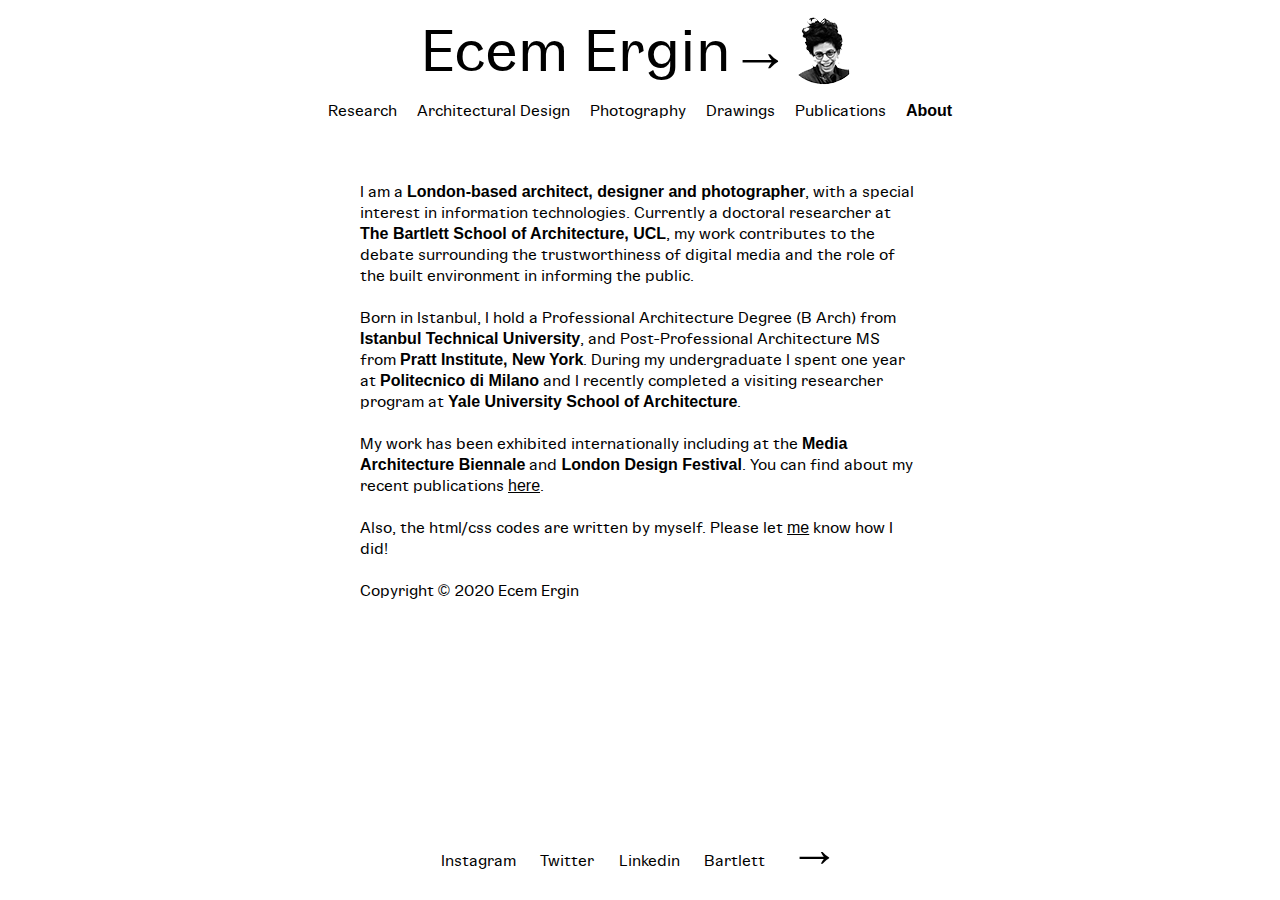
==== commit 38753dad: "yeni son 4" ====
--- a/About.html
+++ b/About.html
@@ -31,7 +31,7 @@
            </div>
            <div class="ecem">
              <a class="ecem" href='About.html'>
-               <img src='ecem_ergin.jpg'>
+               <img src='ecem_ergin.png'>
              </a>
            </div>
          </div>
--- a/styles_interior.css
+++ b/styles_interior.css
@@ -634,7 +634,7 @@
 
 
   /* Tablet Styles */
-  @media only screen and (min-width: 350px) and (max-width: 600px) {
+  @media only screen and (min-width: 350px) and (max-width: 598px) {
 
 
     .menu-container {
